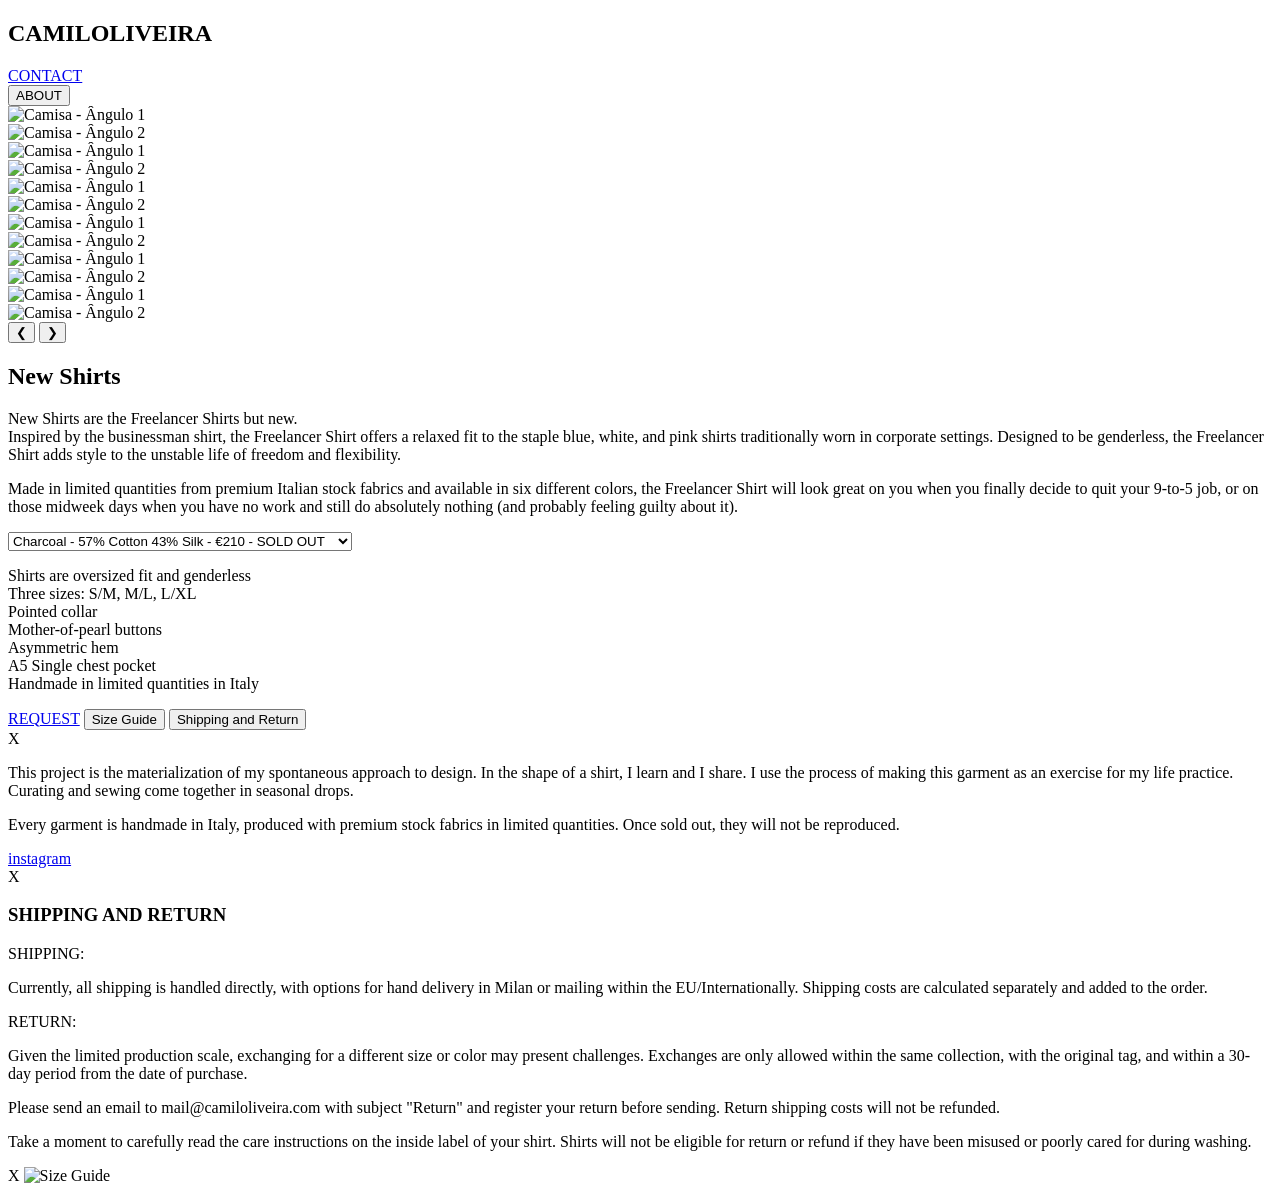
==== index.html @ d30d391e "price back in euro" ====
<!DOCTYPE html>
<html lang="en">
<head>
    <meta charset="UTF-8">
    <meta name="viewport" content="width=device-width, initial-scale=1.0">
    <title>CAMILOLIVEIRA</title>
    <link rel="stylesheet" href="styles.css">
    <link rel="icon" href="favicon.png" type="image/x-icon">

    <meta property="og:image" content="thumbnail.png">
    <meta property="og:image:width" content="1200">
    <meta property="og:image:height" content="630">
</head>
<body>
    <!-- FIRST SECTION -->
    <section class="first-section">
        <div class="content">
            <h1>CAMILOLIVEIRA</h1>
        </div>
        <div class="fixed-btns-left">
            <a href="mailto:mail@camiloliveira.com" class="fixed-anchor">CONTACT</a>
        </div>
        <div class="fixed-btns-right">
            <button id="about-btn" class="fixed-btn">ABOUT</button>
        </div>
    </section>

    <!-- SECOND SECTION -->
    <div id="second-section" class="container second-section">
        <div class="left-side">
            <div id="slideshow-container">
                <div class="slide fade"><img src="charcoal_1.jpg" alt="Camisa - Ângulo 1"></div>
                <div class="slide fade"><img src="charcoal_2.jpg" alt="Camisa - Ângulo 2"></div>
                <div class="slide fade"><img src="blue_squares_1.jpg" alt="Camisa - Ângulo 1"></div>
                <div class="slide fade"><img src="blue_squares_2.jpg" alt="Camisa - Ângulo 2"></div>
                <div class="slide fade"><img src="sage_1.jpg" alt="Camisa - Ângulo 1"></div>
                <div class="slide fade"><img src="sage_2.jpg" alt="Camisa - Ângulo 2"></div>
                <div class="slide fade"><img src="sand_squares_1.jpg" alt="Camisa - Ângulo 1"></div>
                <div class="slide fade"><img src="sand_squares_2.jpg" alt="Camisa - Ângulo 2"></div>
                <div class="slide fade"><img src="white_stripes_1.jpg" alt="Camisa - Ângulo 1"></div>
                <div class="slide fade"><img src="white_stripes_2.jpg" alt="Camisa - Ângulo 2"></div>
                <div class="slide fade"><img src="powder_1.jpg" alt="Camisa - Ângulo 1"></div>
                <div class="slide fade"><img src="powder_2.jpg" alt="Camisa - Ângulo 2"></div>

                <button class="prev">&#10094;</button>
                <button class="next">&#10095;</button>
            </div>
        </div>

        <div class="right-side">
            <h2 class="section-title">New Shirts</h2>
            <div class="right-side-content">
                <p>New Shirts are the Freelancer Shirts but new. <br>
                Inspired by the businessman shirt, the
                Freelancer Shirt offers a relaxed fit to the staple
                blue, white, and pink shirts traditionally worn in
                corporate settings. Designed to be genderless,
                the Freelancer Shirt adds style to the unstable
                life of freedom and flexibility.</p>

                <p>Made in limited quantities from premium Italian stock fabrics and 
                available in six different colors, the Freelancer Shirt will
                look great on you when you finally decide to quit your 9-to-5 job,
                or on those midweek days when you have no work and still do absolutely
                nothing (and probably feeling guilty about it).</p>

                <div id="color-selector">
                    <select id="color" onchange="changeColor()">
                        <option value="charcoal">Charcoal - 57% Cotton 43% Silk - €210 - SOLD OUT </option>
                        <option value="blue_squares">Blue Squares - 100% Cotton - €180 </option>
                        <option value="sage">Sage - 100% Cotton - €180 - SOLD OUT </option>
                        <option value="sand_squares">Sand Squares 100% Cotton - €190 </option>
                        <option value="white_stripes">Crinkled White Stripes - 76% Cotton 24% Linen - €190 </option>
                        <option value="powder">Powder Pink - 100% Cotton - R$€180 </option>
                    </select>
                </div>

                <p>Shirts are oversized fit and genderless<br>
                Three sizes: S/M, M/L, L/XL<br>
                Pointed collar<br>
                Mother-of-pearl buttons<br>
                Asymmetric hem<br>
                A5 Single chest pocket<br>
                Handmade in limited quantities in Italy</p>

                <div class="btns-container">
                    <a href="mailto:mail@camiloliveira.com" class="simple-btn">REQUEST</a>
                    <button id="size-guide" class="simple-btn">Size Guide</button>
                    <button id="shipping-return" class="simple-btn">Shipping and Return</button>
                </div>
            </div>
        </div>
    </div>

    <!-- Modals -->
    <div id="about-modal" class="modal">
        <div class="modal-wrapper">
            <span class="close">X</span>
            <p class="modal-content">
                This project is the materialization of my spontaneous
                approach to design. In the shape of a shirt, I learn and I share.
                I use the process of making this garment as an exercise for my
                life practice. Curating and sewing come together in seasonal drops.
            </p>
            <p class="modal-content">
                Every garment is handmade in Italy, produced with premium
                stock fabrics in limited quantities. Once sold out, they
                will not be reproduced.
            </p>
            <a target="_blank" class="instagram-anchor" href="https://www.instagram.com/camiloliveira">
                instagram
            </a>
        </div>
    </div>

    <div id="shipping-modal" class="modal">
        <div class="modal-wrapper wrapper-sm">
            <span class="close">X</span>
            <h3 class="modal-title-sm">SHIPPING AND RETURN</h3>
            <p class="modal-content-sm">SHIPPING:</p>
            <p class="modal-content-sm">
                Currently, all shipping is handled directly, with options for hand
                delivery in Milan or mailing within the EU/Internationally. Shipping
                costs are calculated separately and added to the order.
            </p>
            <p class="modal-content-sm">RETURN:</p>
            <p class="modal-content-sm">
                Given the limited production scale, exchanging for a different size
                or color may present challenges. Exchanges are only allowed within the
                same collection, with the original tag, and within a 30-day period
                from the date of purchase.
            </p>
            <p class="modal-content-sm">
                Please send an email to mail@camiloliveira.com with subject "Return"
                and register your return before sending. Return shipping costs will
                not be refunded.
            </p>
            <p class="modal-content-sm">
                Take a moment to carefully read the care instructions on the inside
                label of your shirt. Shirts will not be eligible for return or refund if
                they have been misused or poorly cared for during washing.
            </p>
        </div>
    </div>

    <div id="size-guide-modal" class="modal">
        <div class="modal-wrapper wrapper-sm">
            <span class="close">X</span>
            <img src="size-guide.png" alt="Size Guide">
        </div>
    </div>

    <script type="text/javascript" src="script.js"></script>
</body>
</html>
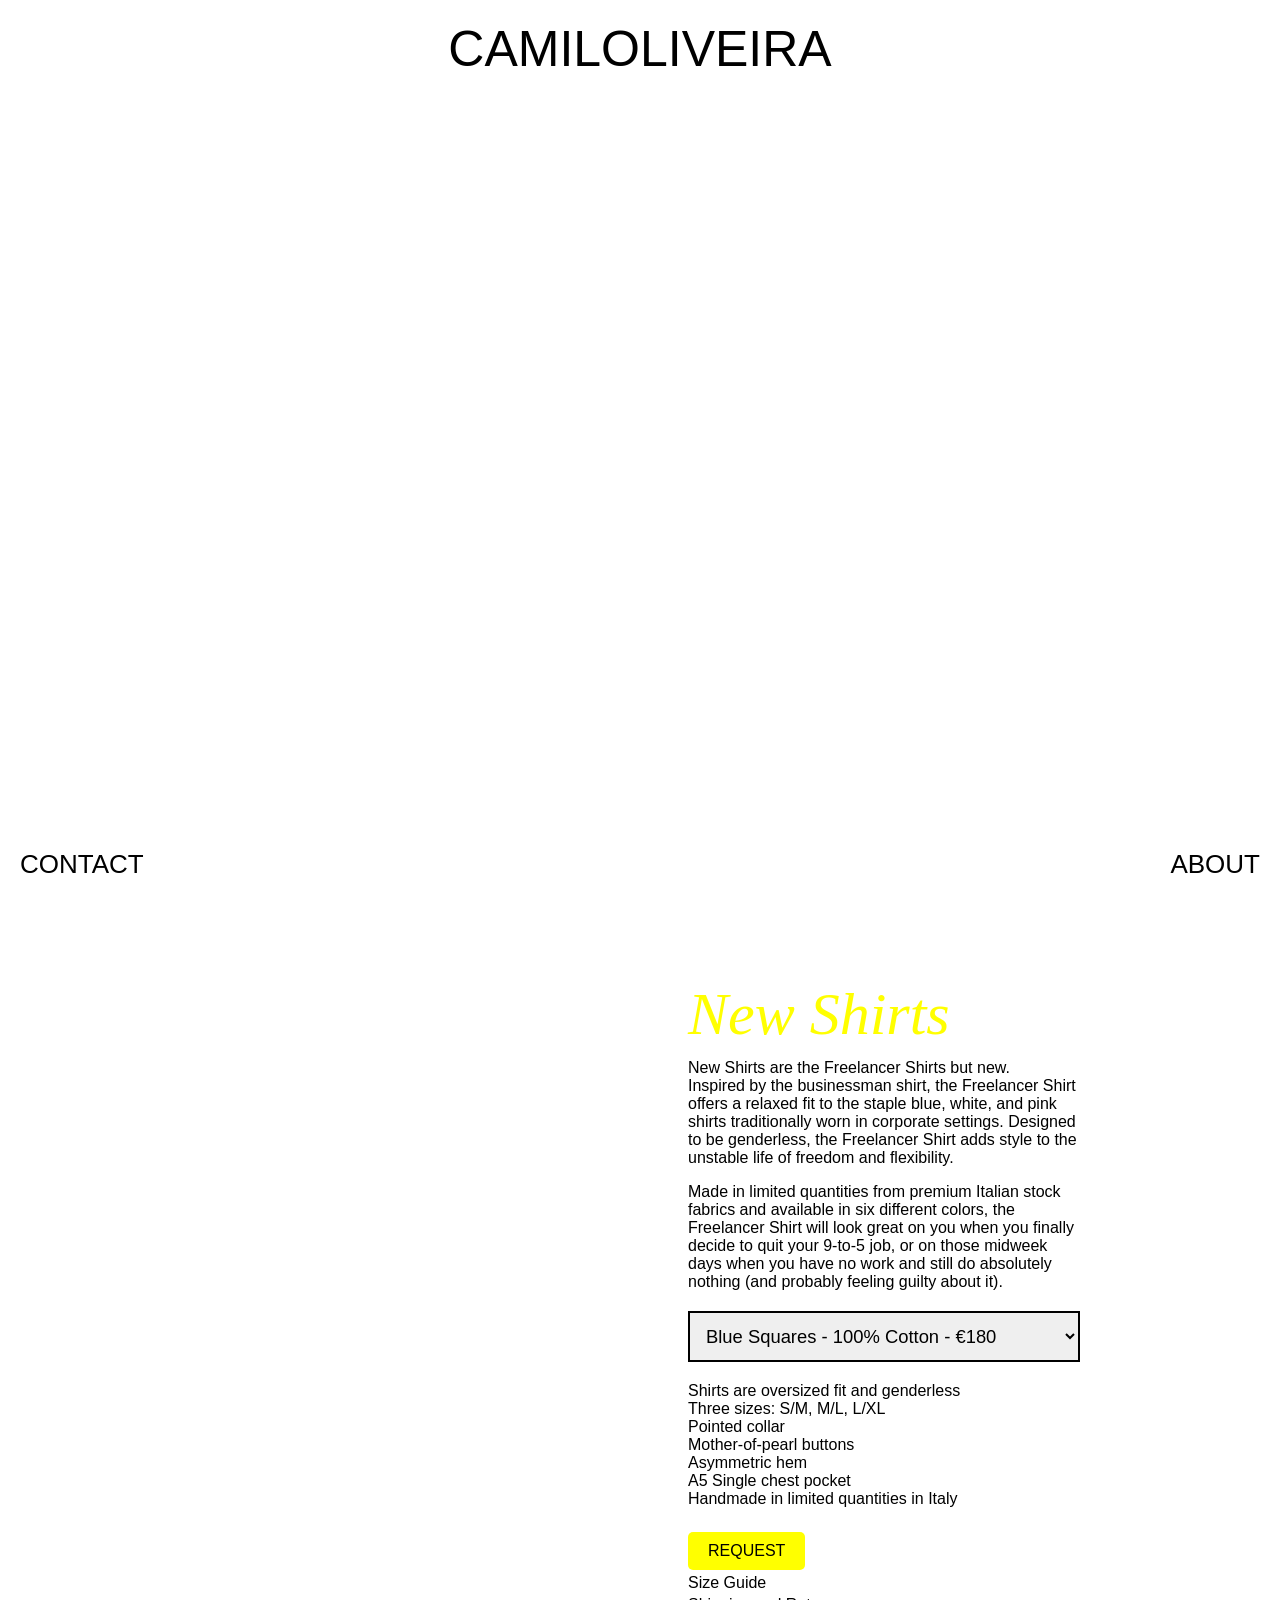
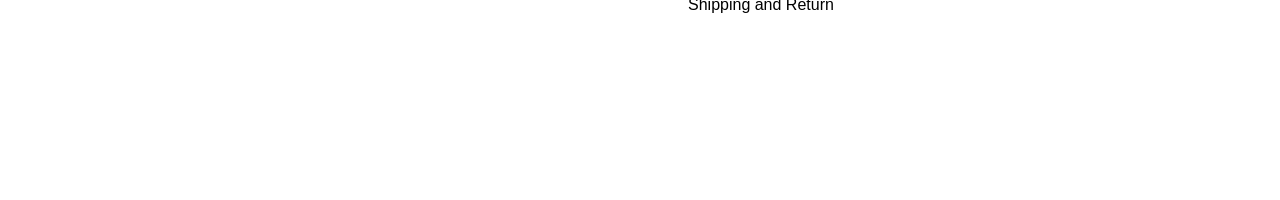
==== commit 38ecfede: "updates_crossedline" ====
--- a/index.html
+++ b/index.html
@@ -65,14 +65,14 @@
                 nothing (and probably feeling guilty about it).</p>
 
                 <div id="color-selector">
-                    <select id="color" onchange="changeColor()">
-                        <option value="charcoal">Charcoal - 57% Cotton 43% Silk - €210 - SOLD OUT </option>
-                        <option value="blue_squares">Blue Squares - 100% Cotton - €180 </option>
-                        <option value="sage">Sage - 100% Cotton - €180 - SOLD OUT </option>
-                        <option value="sand_squares">Sand Squares 100% Cotton - €190 </option>
-                        <option value="white_stripes">Crinkled White Stripes - 76% Cotton 24% Linen - €190 </option>
-                        <option value="powder">Powder Pink - 100% Cotton - R$€180 </option>
-                    </select>
+                  <select id="color" onchange="changeColor()">
+                      <option value="charcoal" disabled>̶C̶h̶a̶r̶c̶o̶a̶l̶ ̶-̶ ̶5̶7̶%̶ ̶C̶o̶t̶t̶o̶n̶ ̶4̶3̶%̶ ̶S̶i̶l̶k̶ ̶-̶ ̶€̶2̶1̶0̶ ̶-̶ ̶S̶O̶L̶D̶ ̶O̶U̶T̶</option>
+                      <option value="blue_squares">Blue Squares - 100% Cotton - €180</option>
+                      <option value="sage" disabled>̶S̶a̶g̶e̶ ̶-̶ ̶1̶0̶0̶%̶ ̶C̶o̶t̶t̶o̶n̶ ̶-̶ ̶€̶1̶8̶0̶ ̶-̶ ̶S̶O̶L̶D̶ ̶O̶U̶T̶</option>
+                      <option value="sand_squares">Sand Squares - 100% Cotton - €190</option>
+                      <option value="white_stripes">Crinkled White Stripes - 76% Cotton 24% Linen - €190</option>
+                      <option value="powder">Powder Pink - 100% Cotton - €180</option>
+                  </select>
                 </div>
 
                 <p>Shirts are oversized fit and genderless<br>
--- a/styles.css
+++ b/styles.css
@@ -0,0 +1,430 @@
+/* Reset default margin and padding */
+* {
+  margin: 0;
+  padding: 0;
+  box-sizing: border-box;
+  font-family: Helvetica;
+}
+
+body {
+  background-color: "#FFF";
+}
+
+#slideshow-container {
+  position: relative;
+  margin: auto;
+  overflow: hidden;
+}
+
+.slide {
+  display: none;
+}
+
+body, html {
+  width: 100%;
+  height: 100%;
+}
+
+img {
+  width: 100%;
+  height: 100vh;
+  object-fit: cover;
+  object-position: center;
+}
+
+#color-selector {
+  margin-right: 200px;
+  margin-left: 48px;
+  margin-top: 20px;
+  margin-bottom: 20px;
+}
+
+select {
+  -webkit-appearance: button;
+  -moz-appearance: button;
+  -webkit-user-select: none;
+  -moz-user-select: none;
+  -webkit-padding-end: 20px;
+  -moz-padding-end: 20px;
+  -webkit-padding-start: 2px;
+  -moz-padding-start: 2px;
+  background-repeat: no-repeat;
+  border: 2px solid black;
+  color: #000;
+  font-size: 1.15rem;
+  margin: 0;
+  width: 100%;
+  overflow: hidden;
+  padding: 12px;
+  text-overflow: ellipsis;
+  white-space: nowrap;
+}
+
+.prev,
+.next {
+  position: absolute;
+  top: 50%;
+  transform: translateY(-50%);
+  font-size: 18px;
+  padding: 15px;
+  background-color: transparent;
+  color: black;
+  border: none;
+  cursor: pointer;
+  z-index: 9999;
+}
+
+.prev {
+    left: 0;
+}
+
+.next {
+    right: 0;
+}
+
+.first-section {
+  background-image: url('web_landing_newshirts.png');
+  background-size: cover;
+  background-position: center;
+  height: 100vh;
+}
+
+h1 {
+  position: fixed;
+  font-size: 50px;
+  padding-top: 20px;
+  font-weight: 500;
+  font-family: Helvetica;
+  z-index: 9999;
+  left: 50%; /* Position at horizontal center */
+  transform: translate(-50%); /* Adjust to center */
+}
+
+/* Section Styles */
+section {
+  position: relative;
+  text-align: center;
+  color: black;
+}
+
+.fixed-btns-left {
+  position: fixed;
+  bottom: 0;
+  padding: 20px;
+  z-index: 9999;
+}
+
+.fixed-btns-right {
+  position: fixed;
+  bottom: 0;
+  right: 0;
+  padding: 20px;
+  z-index: 9999;
+}
+
+.fixed-btn {
+  color: black;
+  border: none;
+  background: transparent;
+  font-size: 26px;
+  cursor: pointer;
+  font-family: Helvetica;
+}
+
+.fixed-anchor {
+  color: black;
+  font-size: 26px;
+  font-family: Helvetica;
+  text-decoration: none;
+}
+
+.instagram-anchor {
+  margin-top: 40px;
+  padding-bottom: 120px;
+  color: black;
+  font-size: 48px;
+  font-family: Helvetica;
+  text-decoration: none;
+}
+
+/* substituir pela imagem */
+h2.subtitle {
+  margin-top: 200px;
+  color: rgb(255, 255, 0);
+  text-align: center;
+  font-size: 150px;
+  font-family: Times;
+  font-style: italic;
+  transform: rotate(-30deg);
+  display: inline-block; 
+}
+
+.btns-container {
+  margin-top: 24px;
+  margin-left: 48px;
+  display: flex;
+  flex-direction: column;
+  align-items: start;
+  gap: 4px;
+}
+
+.simple-btn {
+  color: black;
+  border: none;
+  background: transparent;
+  font-size: 16px;
+  cursor: pointer;
+  font-family: Helvetica;
+}
+
+a.simple-btn  {
+  display: inline-block;
+  padding: 10px 20px;
+  font-size: 16px;
+  text-align: center;
+  text-decoration: none!important;
+  cursor: pointer;
+  border: none;
+  border-radius: 5px;
+  background-color: rgb(255, 255, 0); /* Blue background color */
+  color: #000000; /* White text color */
+  
+}
+
+.section-title {
+  color: rgb(255, 255, 0);
+  font-size: 60px;
+  margin-left: 48px;
+  font-family: Times;
+  font-style: italic;
+  font-weight: 500;
+  text-align: left;
+  margin-top: 80px;
+  margin-bottom: 10px;
+  position: relative;
+}
+
+/* Basic styling for the container */
+.container {
+  display: flex;
+  height: 100vh;
+  overflow: hidden;
+}
+
+/* Style for the left side (image) */
+.left-side {
+  flex: 1;
+}
+
+.left-side img {
+  max-width: 100%;
+  height: auto;
+  display: block;
+}
+
+/* Style for the right side (text) */
+.right-side {
+  flex: 1;
+}
+
+.right-side-content p {
+  margin-right: 200px;
+  margin-left: 48px;
+  margin-bottom: 16px;
+  font-size: 16px;
+  font-family: Helvetica;
+}
+
+/* Style for the modal */
+.modal {
+  position: fixed;
+  top: 0;
+  left: 0;
+  width: 100%;
+  height: 100vh;
+  -webkit-backdrop-filter: blur(10px);
+  backdrop-filter: blur(10px);
+  z-index: 9999;
+  overflow-y: auto; 
+  display: flex;
+  justify-content: center;
+  align-items: center;
+  display: none;
+}
+
+.modal-wrapper {
+  color: #000;
+  padding: 0px 120px 0;
+  border-radius: 5px;
+  max-width: 100%;
+  height: 100vh;
+  font-size: 28px;
+  display: flex;
+  flex-direction: column;
+}
+
+.wrapper-sm {
+  padding-top: 72px;
+}
+
+h3.modal-title {
+  text-align: center;
+  font-size: 72px;
+  font-weight: 500;
+}
+
+h3.modal-title-sm {
+  font-size: 24px;
+  font-weight: 400;
+}
+
+p.modal-content {
+  font-size: 48px;
+}
+
+p.modal-content-sm {
+  margin-top: 24px;
+  font-size: 18px;
+}
+
+p.modal-content + p {
+  padding-top: 40px;
+}
+
+.modal-wrapper img {
+  display: block;
+  margin: -140px auto;
+  max-width: 600px;
+}
+
+.close {
+  color: #000;
+  font-size: 72px;
+  font-weight: 500;
+  cursor: pointer;
+  text-align: right;
+}
+
+/* Media query for mobile responsiveness */
+@media (max-width: 768px) {
+  .container {
+    flex-direction: column;
+    padding: 16px;
+    margin-top: 0;
+  }
+
+  #color-selector {
+    margin-right: 0;
+    margin-left: 0;
+  }
+
+  h2.subtitle {
+    font-size: 96px;
+  }
+
+  .left-side,
+  .right-side {
+    width: 100%;
+  }
+
+  .section-title {
+    margin-top: -52px;
+    margin-left: 0;
+    margin-bottom: 8px;
+  }
+  
+  .right-side-content p {
+    margin-left: 0;
+  }
+
+  .btns-container {
+    margin-left: 0;
+    margin-bottom: 100px;
+  }
+}
+
+@media(max-width: 480px) {
+  .first-section {
+    background-size: contain;
+    background-repeat: no-repeat;
+    background-image: url('mobile_landing.png');
+
+  }
+  
+  #color-selector {
+    margin-right: 0;
+    margin-left: 0;
+  }
+
+  h1 { 
+    font-size: 40px;
+  }
+
+  h2.subtitle {
+    font-size: 64px;
+  }
+
+  .section-title {
+    margin-top: -32px;
+    font-size: 48px;
+  }
+
+  .right-side-content p {
+    margin-right: 0;
+  }
+
+  .container {
+    margin-bottom: 320px;
+    overflow: visible;
+  }
+
+  .modal-wrapper {
+    color: #000;
+    padding: 20px;
+    font-size: 28px;
+  }
+
+  h3.modal-title {
+    text-align: left;
+    font-size: 40px;
+  }
+
+  p.modal-content {
+    padding-top: 40px;
+    font-size: 30px;
+  } 
+
+  .instagram-anchor {
+    font-size: 30px;
+  }
+
+  p.modal-content-sm {
+    font-size: 18px;
+  } 
+
+  p.modal-content + p {
+    padding-top: 0;
+  } 
+
+  .modal-wrapper img {
+    display: block;
+    margin: 0px auto;
+    max-width: 380px;
+  }
+
+  #color option:disabled {
+    color: #999999;
+    text-decoration: line-through;
+  }
+
+  .close {
+    color: #000;
+    font-size: 36px;
+    font-weight: bold;
+    cursor: pointer;
+    position: absolute;
+    top: 20px;
+    right: 20px;
+  }  
+
+  .prev,
